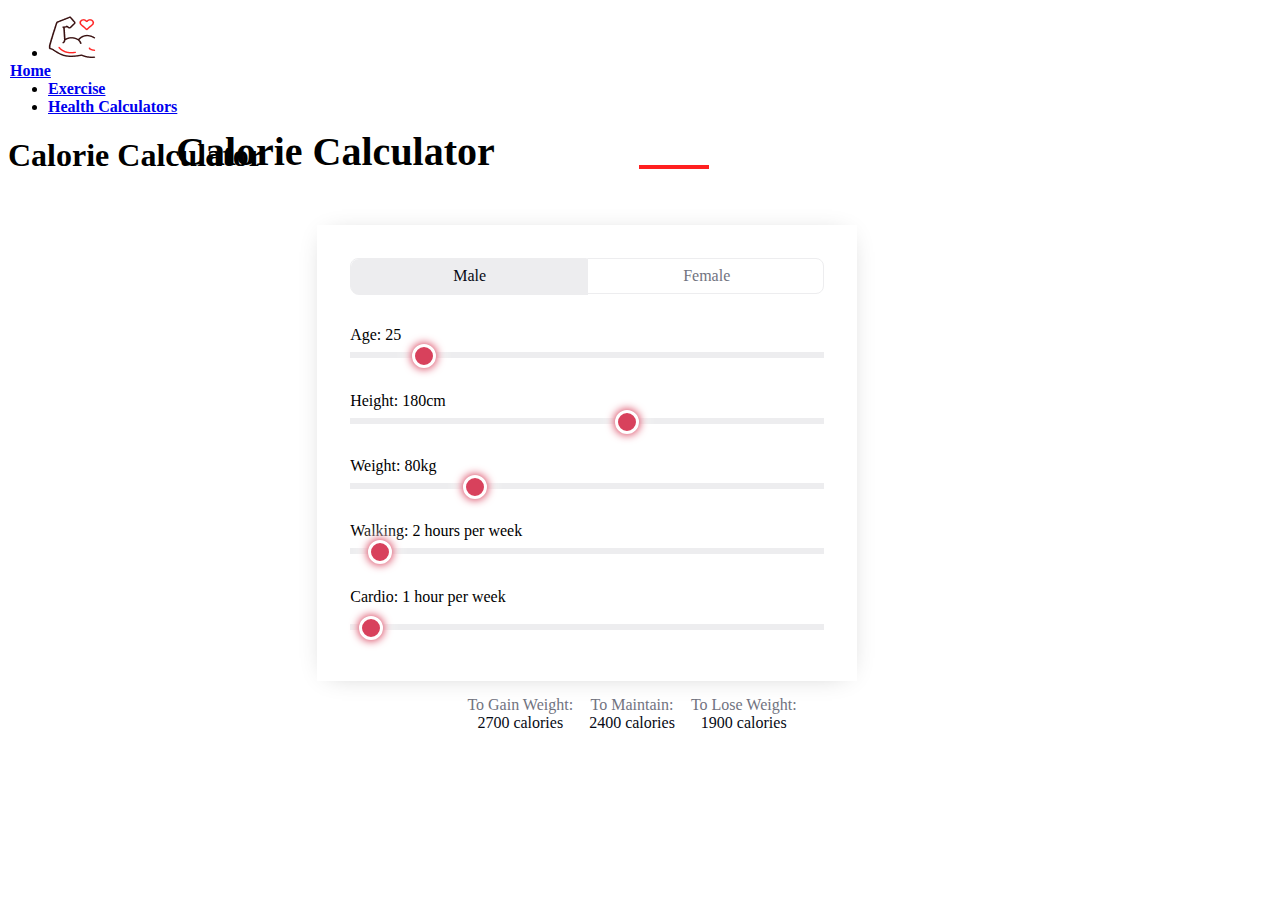
==== calorie.html @ d2049b39 "Add files via upload" ====
<!doctype html>
<html lang="en">

<head>
    <!-- Required meta tags -->
    <meta charset="utf-8">
    <meta name="viewport" content="width=device-width, initial-scale=1">
    <meta name="keywords" content="Exercise GIFs, Workout GIFs, Fitness GIFs, Fitness information, Easy exercises, Health calculators, BMI calculator, Calorie calculator, BMR calculator,  Exercise database, , Weight loss calculator, Fitness community, Personalized workouts, Online fitness resource, Exercise videos, Home workouts, Body Mass Index calculator, Daily calorie calculator, Basal Metabolic Rate calculator,  Fitness for beginners, Fitness routines for all levels, Exercise at home " />
<meta name="description" content="Movement has the resources and tools to help you get the most out
of your workout routine. Search for exercise move GIFs and see
their effects with our helpful calculators. Save and add your
favorites to keep track of your progress. Get personalized tips for
feeling energized and motivated." />
<meta name="robots" content="index" />

    <!-- CSS -->
    <link rel="stylesheet" href="css/style.css">

    <title>Calorie Calculator </title>
    <style>
        :root {
            --primary-color: #435fda;
            --secondary-color: #d8415c;
            --body-font-size: 16px;
            --line-height: 1.5;
            --content-width: 480px;
            --background-color: #fff;
            --background-color-secondary: #f8f8f9;
            --text-color: #060914;
            --text-color--muted: #71737f;
            --line-color: #ededef;
        }

        @media (prefers-color-scheme: dark) {
            :root {
                --primary-color: #657bdb;
                --primary-color--translucent: rgba(85, 106, 195, 0.3);
                --secondary-color: #d93d59;
                --background-color: #060913;
                --background-color-secondary: #0f1424;
                --text-color: #000000;
                --text-color--muted: #838690;
                --line-color: #303341;
            }
        }

        /* html {
            font-size: 100%;
            background-color: var(--background-color);
            color: var(--text-color);
        } */

        /* body {
            font-family: "Geomanist", sans-serif;
            font-size: var(--body-font-size);
            line-height: var(--line-height);
            padding: 0.5em 0.5em 2em 0.5em;
            margin: 0;
        } */

        .wrapper {
            max-width: var(--content-width);
            margin: calc(var(--line-height) * 0.5em) auto 0 auto;
        }

        .calculator {
            position: relative;
            left: -11%;
            padding: 33px;
            box-shadow: 0 2px 26px -12px rgba(0, 0, 0, 0.3);
            margin: -30px;
            margin-top: -13%;
        }

        .results {
            margin-top: 0.5em;
            text-align: center;
            padding: 13px;
        }

        .results>div {
            margin-bottom: 0.5em;
        }

        @media (min-width: 440px) {
            :root {
                --body-font-size: 18px;
                --line-height: 1.5;
            }

            .results {
                margin: 2em 1em 0 2em;
                display: flex;
                justify-content: space-between;
                column-gap: 1em;
            }

            .results>div {
                margin-bottom: 0;
            }
        }

        .choose-gender {
            display: flex;
            align-items: stretch;
            margin-bottom: 2em;
        }

        .segmented-control {
            flex: 1;
            text-align: center;
            line-height: 2em;
            border: 1px solid var(--line-color);
        }

        .segmented-control:first-child {
            border-radius: 0.5em 0 0 0.5em;
        }

        .segmented-control:last-child {
            border-radius: 0 0.5em 0.5em 0;
        }

        .results {
            color: var(--text-color--muted);
            position: absolute;
            left: 33%;
        }

        .results span {
            font-weight: 500;
            color: var(--text-color);
        }

        /* The crazy stuff that needs to be here for the custom input styling */
        input[type="range"] {
            -webkit-appearance: none;
            margin: 18px 0;
            width: 100%;
            transition: all 0.265ms ease-out;
        }

        input[type="range"]:not(:last-of-type) {
            margin-top: 0;
            margin-bottom: 2.5em;
        }

        input[type="range"]:focus {
            outline: none;
        }

        input[type="range"]::-webkit-slider-runnable-track {
            width: 100%;
            height: 6px;
            cursor: pointer;
            background: var(--line-color);
        }

        input[type="range"]::-webkit-slider-thumb {
            box-shadow: 0 0 8px 1px var(--secondary-color),
                0 0 16px 4px var(--background-color);
            border: 3px solid #fff;
            height: 24px;
            width: 24px;
            border-radius: 50%;
            background: var(--secondary-color);
            cursor: pointer;
            -webkit-appearance: none;
            margin-top: -8px;
        }

        input[type="range"]:focus::-webkit-slider-runnable-track {
            background: var(--secondary-color);
        }

        input[type="radio"] {
            -webkit-appearance: none;
            display: none;
        }

        .segmented-control input[type="radio"]+label {
            border: 1px solid rgba(0, 0, 0, 0);
            width: 100%;
            height: 100%;
            display: block;
            cursor: pointer;
            color: var(--text-color--muted);
        }

        .segmented-control input[type="radio"]:checked+label {
            background-color: var(--line-color);
            width: 100%;
            height: 100%;
            display: block;
            color: var(--text-color);
        }

        .segmented-control input[type="radio"]:focus+label {
            border: 1px solid var(--secondary-color);
        }

        .segmented-control:first-child input[type="radio"]:checked+label {
            border-radius: 0.5em 0 0 0.5em;
        }

        .segmented-control:last-child input[type="radio"]:checked+label {
            border-radius: 0 0.5em 0.5em 0;
        }

        input[type="range"]::-moz-range-track {
            width: 100%;
            height: 100%;
            cursor: pointer;
            background: var(--line-color);
        }

        input[type="range"]::-moz-range-thumb {
            box-shadow: 0 0 8px 1px var(--secondary-color),
                0 0 16px 4px var(--background-color);
            border: 3px solid #fff;
            height: 24px;
            width: 24px;
            border-radius: 50%;
            background: var(--secondary-color);
            cursor: pointer;
            -webkit-appearance: none;
            margin-top: -8px;
        }

        .sect2cal {
            font-size: 2.5rem;
            font-weight: 700;

            transform: translate(168px, -80px);
        }

        .sect2cal:before {
            content: '';
            position: absolute;
            width: 70px;
            height: 4px;
            right: 57.8%;
            bottom: 6px;
            background: rgb(255, 32, 32);
        }
    </style>
</head>

<body>
    <!-- Further Code Herre -->
    <div class="navbar">
        <ul>
            <li><img src="./images/logo.png" alt="logo" class="logo"></li>
            <li style="margin-left: -38px;"><a href="index.html" class="home"><b>Home</b></a></li>
            <li><a href="index.html" class="home" id="ex"><b>Exercise</b></a></li>
            <li><a href="calculators.html" class="home" id="ex"><b>Health Calculators</b></a></li>
            
        </ul>
    </div>

    <div class="container">

        <h1 class="sect1" id="ex-h1">Calorie Calculator</h1>
        <h2 class="sect2cal">Calorie Calculator</h2>
    </div>

    <div id="bmr-calculator" class="wrapper">
        <div class="calculator">
            <div class="choose-gender">
                <div class="segmented-control"><input id="calc-gender-male" type="radio" name="gender" value="male"
                        checked=""><label for="calc-gender-male">Male</label></div>
                <div class="segmented-control">
                    <input id="calc-gender-female" type="radio" name="gender" value="female"><label
                        for="calc-gender-female">Female</label>
                </div>
            </div>
            <label for="calc-age" id="calc-age_value">Age: 25</label>
            <input id="calc-age" type="range" value="25" min="13" max="100">
            <label for="calc-height" id="calc-height_value">Height: 180cm</label>
            <input id="calc-height" type="range" value="180" min="80" max="250">
            <label for="calc-weight" id="calc-weight_value">Weight: 80kg</label>
            <input id="calc-weight" type="range" value="80" min="40" max="200">
            <label for="calc-walking" id="calc-walking_value">Walking: 2 hours per week</label>
            <input id="calc-walking" type="range" value="2" min="0" max="50">
            <label for="calc-cardio" id="calc-cardio_value">Cardio: 1 hour per week</label>
            <input id="calc-cardio" type="range" value="1" min="0" max="50">
        </div>
        <div class="results">
            <div id="calc-target-gain">
                To Gain Weight:<br>
                <span>2700 calories</span>
            </div>
            <div id="calc-target-maintain">
                To Maintain:<br>
                <span>2400 calories</span>
            </div>
            <div id="calc-target-lose">
                To Lose Weight:<br>
                <span>1900 calories</span>
            </div>
        </div>
    </div>
    <script src="https://code.jquery.com/jquery-3.6.3.js"
        integrity="sha256-nQLuAZGRRcILA+6dMBOvcRh5Pe310sBpanc6+QBmyVM=" crossorigin="anonymous"></script>

    <script src="js/script.js"></script>
    <script>
        $(".calculator input").on("input change", function (event) {
            var parameterName = $(this).attr("id").split("calc-")[1];
            var centimeters = $(this).val()

            switch (parameterName) {
                case "height":
                    $("#calc-height_value").html("Height: " + centimeters + " cm");
                    break;
                case "weight":
                    var kg = $(this).val();
                    $("#calc-weight_value").html("Weight: " + kg + " kg");
                    break;
                case "age":
                    $("#calc-age_value").html("Age: " + $(this).val());
                    break;
                case "cardio":
                    $("#calc-cardio_value").html("Cardio: " + $(this).val() + " hours per week");
                    break;
                case "walking":
                    $("#calc-walking_value").html("Walking: " + $(this).val() + " hours per week");
                    break;
            }

            var height = parseInt($("#calc-height").val(), 10);
            var age = parseInt($("#calc-age").val(), 10);
            var weight = parseInt($("#calc-weight").val(), 10);
            var walking = parseInt($("#calc-walking").val(), 10);
            var cardio = parseInt($("#calc-cardio").val(), 10);
            var gender = $(".calculator input[name='gender']:checked").val();

            // The Harris–Benedict equations revised by Mifflin and St Jeor in 1990: 'A new predictive equation for resting energy expenditure in healthy individuals'
            var bmr = parseInt(10 * weight + 6.25 * height - 5 * age, 10) + (gender === "male" ? 5 : -161);
            bmr = bmr * 1.2;
            bmr += walking * 60 * (.03 * weight * 1 / 0.45) / 7;
            bmr += cardio * 60 * (.07 * weight * 1 / 0.45) / 7;
            bmr = Math.floor(bmr);

            var targetGainWeight = Math.round((bmr + 300) / 100) * 100;
            var targetMaintain = Math.round((bmr) / 100) * 100;
            var targetLoseWeight = Math.round((bmr - 500) / 100) * 100;

            $("#calc-target-gain span").html(targetGainWeight + " calories");
            $("#calc-target-maintain span").html(targetMaintain + " calories");
            $("#calc-target-lose span").html(targetLoseWeight + " calories");
        });
    </script>
    <script src="js/script.js"></script>
</body>

</html>
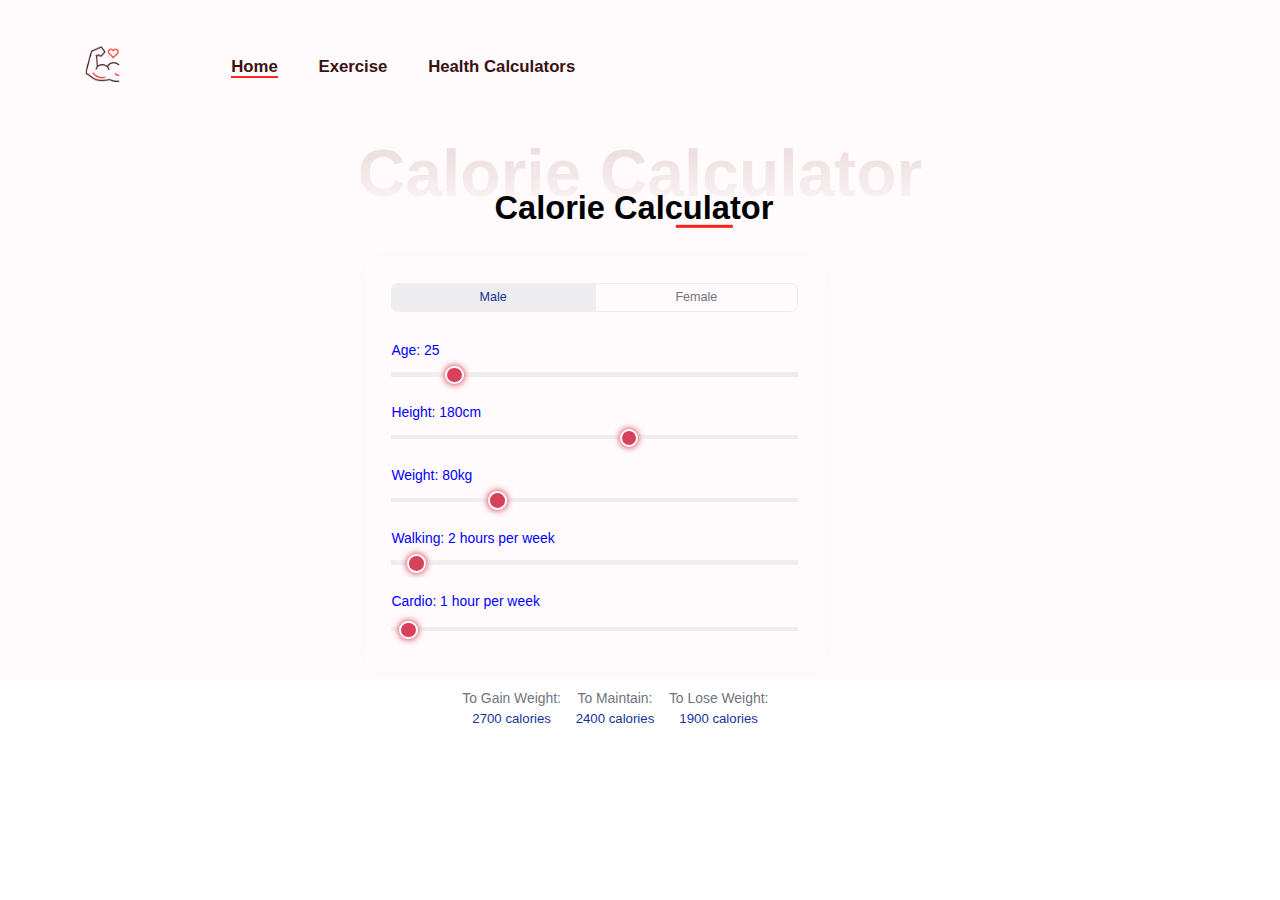
==== commit 28a7ddeb: "Update calorie.html" ====
--- a/calorie.html
+++ b/calorie.html
@@ -26,7 +26,7 @@
             --content-width: 480px;
             --background-color: #fff;
             --background-color-secondary: #f8f8f9;
-            --text-color: #060914;
+            --text-color: #163299;
             --text-color--muted: #71737f;
             --line-color: #ededef;
         }
@@ -38,7 +38,7 @@
                 --secondary-color: #d93d59;
                 --background-color: #060913;
                 --background-color-secondary: #0f1424;
-                --text-color: #000000;
+                --text-color: #f6f4f4;
                 --text-color--muted: #838690;
                 --line-color: #303341;
             }
@@ -67,7 +67,7 @@
             position: relative;
             left: -11%;
             padding: 33px;
-            box-shadow: 0 2px 26px -12px rgba(0, 0, 0, 0.3);
+            box-shadow: 0 2px 26px -12px rgb(243, 242, 242);
             margin: -30px;
             margin-top: -13%;
         }
@@ -230,7 +230,7 @@
         .sect2cal {
             font-size: 2.5rem;
             font-weight: 700;
-
+            color: black;
             transform: translate(168px, -80px);
         }
 
@@ -274,15 +274,15 @@
                         for="calc-gender-female">Female</label>
                 </div>
             </div>
-            <label for="calc-age" id="calc-age_value">Age: 25</label>
+            <label for="calc-age" id="calc-age_value" style="color: blue;">Age: 25</label>
             <input id="calc-age" type="range" value="25" min="13" max="100">
-            <label for="calc-height" id="calc-height_value">Height: 180cm</label>
+            <label for="calc-height" id="calc-height_value" style="color: blue;">Height: 180cm</label>
             <input id="calc-height" type="range" value="180" min="80" max="250">
-            <label for="calc-weight" id="calc-weight_value">Weight: 80kg</label>
+            <label for="calc-weight" id="calc-weight_value" style="color: blue;">Weight: 80kg</label>
             <input id="calc-weight" type="range" value="80" min="40" max="200">
-            <label for="calc-walking" id="calc-walking_value">Walking: 2 hours per week</label>
+            <label for="calc-walking" id="calc-walking_value" style="color: blue;">Walking: 2 hours per week</label>
             <input id="calc-walking" type="range" value="2" min="0" max="50">
-            <label for="calc-cardio" id="calc-cardio_value">Cardio: 1 hour per week</label>
+            <label for="calc-cardio" id="calc-cardio_value" style="color: blue;">Cardio: 1 hour per week</label>
             <input id="calc-cardio" type="range" value="1" min="0" max="50">
         </div>
         <div class="results">
@@ -354,4 +354,4 @@
     <script src="js/script.js"></script>
 </body>
 
-</html>+</html>
--- a/css/style.css
+++ b/css/style.css
@@ -0,0 +1,688 @@
+
+@import url('https://fonts.googleapis.com/css2?family=Pacifico&display=swap');
+    @import url('https://fonts.googleapis.com/css2?family=Abril+Fatface&display=swap');
+    @import url('https://fonts.googleapis.com/css2?family=Great+Vibes&display=swap');
+    @import url('https://fonts.googleapis.com/css2?family=Cardo&display=swap');
+    @import url('https://fonts.googleapis.com/css2?family=Architects+Daughter&display=swap');
+    @import url('https://fonts.googleapis.com/css2?family=Kumbh+Sans&display=swap');
+    @import url('https://fonts.googleapis.com/css2?family=Kumbh+Sans:wght@800&display=swap');
+    @import url('https://fonts.googleapis.com/css2?family=Nunito+Sans&display=swap');
+
+
+* {
+  padding: 0px;
+  margin: 0px;
+  box-sizing: border-box;
+  zoom: 95%;
+}
+
+:root {
+  --first-color: #5e0303;
+}
+
+html {
+  font-size: 100%;
+  background-color: var(--background-color);
+  color: var(--text-color);
+}
+
+body {
+  background-color: #FFFAFB;
+  font-family: "Geomanist", sans-serif;
+  font-size: var(--body-font-size);
+  line-height: var(--line-height);
+  padding: 0.5em 0.5em 2em 0.5em;
+  margin: 0;
+  display: block;
+}
+
+.container{
+  display: grid;
+  justify-content: center;
+}
+.sect1{
+  font-size: 4.5em;
+  font-weight: 800;
+  margin-bottom: 2rem;
+  background: linear-gradient(to top, transparent 0%, var(--first-color) 70%);
+  -webkit-background-clip: text;
+  -webkit-text-fill-color: transparent;
+  opacity: .1;
+}
+
+.sect2{
+
+  font-size: 2.5rem;
+  font-weight: 700;
+
+  transform: translate(90px, -66px);
+}
+
+.sect2:before{
+  content: '';
+  position: absolute;
+  width: 70px;
+  height: 4px;
+  right: 52.8%;
+  bottom: 0;
+  background: rgb(255, 32, 32);
+}
+
+.logo {
+  width: 48px;
+  height: 48px;
+  margin: -13px 20px;
+  margin-left: -184px;
+}
+
+ul {
+  display: flex;
+  list-style: none;
+  gap: 50px;
+  font-size: 1.5rem;
+  margin: 54px 260px;
+}
+
+.home {
+  text-decoration: none;
+  color: rgb(58, 18, 18);
+  border-bottom: 3px solid rgb(255, 38, 37);
+}
+
+#ex {
+  text-decoration: none;
+  border-bottom: none;
+}
+
+.hero-section {
+  display: flex;
+}
+
+.hero-img {
+  position: relative;
+  float:right;
+  right: -500px;
+  top: 0px;
+  width: 100%;
+  height: auto;
+  margin-top: -33px;
+}
+
+.left-side h2 {
+  margin-top: 180px;
+  margin-left: 98px;
+  line-height: 1.5;
+  letter-spacing: 0.00938em;
+  color: #FF2625;
+  font-weight: 600;
+  font-size: 26px;
+  font-family: "Roboto", "Helvetica", "Arial", sans-serif;
+}
+
+.left-side h1 {
+  font-size: 44px;
+  font-family: "Roboto", "Helvetica", "Arial", sans-serif;
+  margin-top: 36px;
+  margin-left: 98px;
+}
+
+.left-side p {
+  margin-top: 32px;
+  letter-spacing: 0.00938em;
+  font-size: 22px;
+  font-family: Alegreya;
+  line-height: 35px;
+  margin-left: 96px;
+}
+
+.ex-btn {
+  margin-left: 97px;
+  width: 201px;
+  height: 52px;
+  font-size: 20px;
+  background: rgb(255, 38, 37);
+  color: white;
+  border: none;
+  border-radius: 5px;
+  font-family: math;
+  text-align: center;
+  margin-top: 50px;
+  cursor: pointer;
+
+}
+
+.ex-btn:hover {
+  background-color: #b10909;
+}
+
+
+
+
+
+
+/* Header Styles */
+/* #ex-h1 {
+  text-align: center;
+  font-family: "Roboto", "Helvetica", "Arial", sans-serif;
+  font-size: 44px;
+} */
+
+/* Exercise Types Styles */
+#exercise-types {
+  margin-bottom: 20px;
+  text-align: center;
+}
+
+#exercise-types button {
+  font-size: 16px;
+  padding: 5px 10px;
+  margin: 5px;
+  background-color: #f2f2f2;
+  border: none;
+  border-radius: 4px;
+  cursor: pointer;
+}
+
+/* Exercise Container Styles */
+#exercise-container {
+  display: flex;
+  flex-wrap: wrap;
+  justify-content: center;
+  margin-bottom: 20px;
+}
+
+.exercise-card {
+  width: 300px;
+  min-height: 350px;
+  background-color: white;
+  border-top: 3px solid red;
+  border-radius: 5px;
+  padding: 25px;
+  margin: 23px;
+  display: flex;
+  flex-direction: column;
+  justify-content: space-between;
+  align-items: center;
+  text-align: center;
+  box-shadow: 0 10px 20px rgba(0, 0, 0, 0.1);
+  transition: transform 0.3s ease;
+  font-family: "Roboto", "Helvetica", "Arial", sans-serif;
+
+}
+
+.exercise-card:hover {
+  transform: translateY(-5px);
+}
+
+#exercise-container .gif-img {
+  width: 100%;
+  height: auto;
+  object-fit: cover;
+  /* border-radius: 5px; */
+  margin: 17px;
+  box-shadow: 0px 0px 53px 0px rgb(237 225 225 / 50%);
+}
+
+.exercise-card .exercise-name {
+  font-weight: bold;
+  margin-top: 10px;
+  white-space: normal;
+  font-size: 18px;
+  /* Increase the font size for a professional look */
+  font-family: "Roboto", "Helvetica", "Arial", sans-serif;
+  /* Set the desired font family */
+  text-transform: capitalize;
+}
+
+.exercise-card .body-part {
+  color: #888;
+  font-size: 14px;
+  /* Adjust the font size as needed */
+  font-family: "Roboto", "Helvetica", "Arial", sans-serif;
+  text-transform: capitalize;
+}
+
+.exercise-card .target {
+  color: #888;
+  font-style: italic;
+  font-size: 14px;
+  font-family: "Roboto", "Helvetica", "Arial", sans-serif;
+  text-transform: capitalize;
+}
+
+
+.exercise-types-card img {
+  width: 53px;
+  position: absolute;
+  top: 24%;
+  left: 42%;
+}
+
+.exercise-types-card h3 {
+  position: absolute;
+  top: 64%;
+  font-size: 1.9rem;
+}
+
+
+/* Pagination Styles */
+.pagination {
+  text-align: center;
+  margin-top: 20px;
+}
+
+.pagination a {
+  display: inline-block;
+  padding: 8px 12px;
+  margin: 0 4px;
+  text-decoration: none;
+  color: #fff;
+  background-color: #ff2625;
+  border: 1px solid #ddd;
+  font-family: "Roboto", "Helvetica", "Arial", sans-serif;
+  border-radius: 7px;
+}
+
+
+.prev-button,
+.next-button {
+  padding: 8px 12px;
+  margin: 0 4px;
+  text-decoration: none;
+  color: #333;
+  background-color: #f5f5f5;
+  border: 1px solid #ddd;
+  border-radius: 4px;
+  cursor: pointer;
+}
+
+.prev-button:hover,
+.next-button:hover {
+  background-color: #b10909;
+}
+
+.page-numbers {
+  display: inline-block;
+}
+
+.page-numbers span {
+  padding: 8px 12px;
+  margin: 0 4px;
+  color: #333;
+  background-color: #f5f5f5;
+  border: 1px solid #ddd;
+  border-radius: 4px;
+}
+
+
+
+.search-section h1 {
+  margin-top: 25%;
+  text-align: center;
+  font-size: 44px;
+  font-family: "Roboto", "Helvetica", "Arial", sans-serif;
+  line-height: 1.5;
+  letter-spacing: 0.00938em;
+  font-weight: 700px;
+  margin-bottom: 49px;
+  text-align: center;
+}
+
+.input-box {
+  font: inherit;
+  letter-spacing: inherit;
+  color: currentColor;
+  padding: 4px 0 5px;
+  border: 0;
+  box-sizing: content-box;
+  background: white;
+  height: 1em;
+  margin: 0;
+  display: block;
+  min-width: 0;
+  width: 63%;
+  animation-duration: 10ms;
+  padding: 16.5px 14px;
+  font-weight: 700;
+  border: 1px solid #c7c2c2;
+  border-radius: 4px;
+  text-align: start;
+  text-transform: capitalize;
+  font-size: x-large;
+  font-family: math;
+}
+
+.input-box::placeholder {
+  font-size: initial;
+  font-family: "Roboto", "Helvetica", "Arial", sans-serif;
+  color: #918e8e;
+}
+
+.search-area {
+  display: flex;
+  align-items: center;
+  justify-content: center;
+}
+
+.search-btn {
+  width: 173px;
+  font-size: 20px;
+  align-items: center;
+  justify-content: center;
+  box-sizing: border-box;
+  outline: 0;
+  border: 0;
+  margin: 0;
+  cursor: pointer;
+  text-decoration: none;
+  font-family: "Roboto", "Helvetica", "Arial", sans-serif;
+  font-weight: 500;
+  line-height: 1.75;
+  letter-spacing: 0.02857em;
+  min-width: 64px;
+  padding: 6px 8px;
+  border-radius: 4px;
+  background-color: #FF2625;
+  color: #fff;
+  text-transform: none;
+  height: 56px;
+}
+
+.search-btn:hover {
+  background: white;
+  color: red;
+  border: 1px solid red;
+}
+
+
+
+.search-container {
+  display: flex;
+  align-items: center;
+}
+
+.search-container input[type="text"] {
+  padding: 8px;
+  font-size: 16px;
+  border: 1px solid #ccc;
+  border-radius: 4px;
+}
+
+.search-container button {
+  padding: 8px 16px;
+  margin-left: 10px;
+  font-size: 16px;
+  background-color: #4CAF50;
+  color: white;
+  border: none;
+  border-radius: 4px;
+  cursor: pointer;
+}
+
+.search-container button:hover {
+  background-color: #45a049;
+}
+
+
+
+.arrows {
+  display: flex;
+  gap: 25px;
+  margin-top: 100px;
+  /* align-items: flex-end; */
+  justify-content: end;
+  margin-right: 126px;
+  ;
+}
+
+.arrow-btn {
+  cursor: pointer;
+}
+
+.right-arrow,
+.left-arrow {
+  transform: scale(1, 1);
+  transition: 0.3s all ease-in-out;
+
+}
+
+.right-arrow:hover,
+.left-arrow:hover {
+  transform: scale(1.3, 1.3);
+}
+
+::-webkit-scrollbar {
+  width: 0px;
+}
+
+.exercise-types-container {
+  position: relative;
+  overflow: hidden;
+}
+
+.exercise-types-slider {
+  display: flex;
+  transition: transform 0.5s ease;
+  padding-left: 10px;
+  /* Add padding to the left to ensure the first card is fully visible */
+  width: 880px;
+  /* Adjust the width to accommodate 4 cards at a time */
+}
+
+.exercise-types {
+  display: flex;
+  /* overflow-x: hidden; */
+  height: 250px;
+  /* Adjust the desired height */
+  /* width: 2753px; Adjust the desired width */
+  margin: 36px 20px;
+  padding: 10px;
+  box-sizing: border-box;
+}
+
+.exercise-types-card {
+  width: 294px;
+  /* Adjust the desired width */
+  height: 220px;
+  /* Adjust the desired height */
+  background-color: white;
+  border-radius: 5px;
+  margin-right: 70px;
+  display: flex;
+  justify-content: center;
+  align-items: center;
+  font-weight: bold;
+  font-size: xx-large;
+  border-top: 3px solid red;
+  cursor: pointer;
+  transform: scale(1, 1);
+  transition: 0.2s all ease-in-out;
+}
+
+.exercise-types-card:hover {
+  transform: scale(1.1, 1.1);
+}
+
+.slider-arrows {
+  margin-top: 20px;
+  display: flex;
+  justify-content: center;
+}
+
+.slider-arrow {
+  display: flex;
+  justify-content: center;
+  align-items: center;
+  width: 30px;
+  height: 30px;
+  cursor: pointer;
+  font-size: 18px;
+  transform: scale(1, 1);
+  transition: 0.3s all ease-in-out;
+}
+
+.slider-arrows img {
+  height: 40px;
+  width: 40px;
+}
+
+.slider-arrow:hover {
+  transform: scale(1.3, 1.3);
+}
+
+.prev-arrow {
+  margin-right: 30px;
+}
+
+.next-arrow {
+  margin-left: 10px;
+}
+
+.far.fa-heart.fa-2x{
+  position: relative;
+  top: -3153%;
+  left: 390%;
+}
+.favorite-button{
+  border: none;
+    height: 4px;
+}
+.fa-heart:before {
+  content: "\f004";
+  color: red;
+}
+
+.remove-button {
+  background-color: #ff5858;
+  color: #fff;
+  padding: 8px 16px;
+  border: none;
+  border-radius: 4px;
+  font-size: 14px;
+  cursor: pointer;
+}
+
+.remove-button:hover {
+  background-color: #e83f3f;
+}
+
+
+.footer-body {
+  margin-top: 50px;
+  margin-bottom:-32px;
+  margin-right:-8px;
+  margin-left:-8px;
+  padding: 0;
+  display: flex;
+  flex-direction: column;
+  justify-content: space-between;
+  /* min-height: 0vh; */
+}
+
+footer {
+  background-color: rgb(255, 243, 244);
+  text-align: center;
+  padding: 20px;
+  
+}
+
+.footer-content{
+  margin-top:20px;
+  margin-left:-30px;
+}
+
+.footer-logo {
+  /* width:%; */
+  display: inline-block;
+  vertical-align: middle;
+  margin-right: 45px;
+}
+
+.footer-logo img{
+  width:175%;
+}
+
+.name {
+color:#fd0a0adb;
+  margin-top:28px;
+  font-size: 50px;
+  font-weight: bold;
+  display: inline-block;
+  vertical-align: middle;
+  font-family:'Kumbh Sans',sans-serif;
+}
+
+.made-with-love {
+  margin-top: 10px;
+  font-size:1.5rem;
+}
+
+.icon {
+  font-size: 50px;
+  margin: 16px;
+}
+
+.team-container {
+  display: flex;
+  flex-wrap: wrap;
+  justify-content: space-around;
+  align-items: center;
+  margin-top: 20px;
+  height: 30%;
+}
+
+.cardinfo {
+  width: 380px;
+  margin: 20px;
+  padding: 20px;
+  text-align: center;
+  box-shadow: 0 4px 8px rgba(0, 0, 0, 0.1);
+  border-radius: 8px;
+  background-color: #a3e7e1;
+  height: 630px;
+}
+
+.cardinfo img {
+  width: 100%;
+  border-radius: 10%;
+  margin-bottom: 15px;
+  height: 450px;
+}
+
+.cardinfo h1 {
+  font-size: 24px;
+  margin-bottom: 10px;
+}
+
+.cardinfo p {
+  font-size: 16px;
+  margin-bottom: 15px;
+}
+.social-icons a {
+  margin-right: 10px;
+  font-size: 20px;
+  color: #000;
+}
+
+.teamhead{
+  font-weight: 700;
+  font-size: 60px;
+}
+
+#contact-btn{
+  border: none;
+  outline: 0;
+  display: inline-block;
+  padding: 10px;
+  color: white;
+  background-color: #000;
+  text-align: center;
+  cursor: pointer;
+  width: 100%;
+  font-size: 18px;
+  margin-top: 30px;
+}
+
+contact-btn:hover, a:hover {
+  opacity: 0.7;
+} 
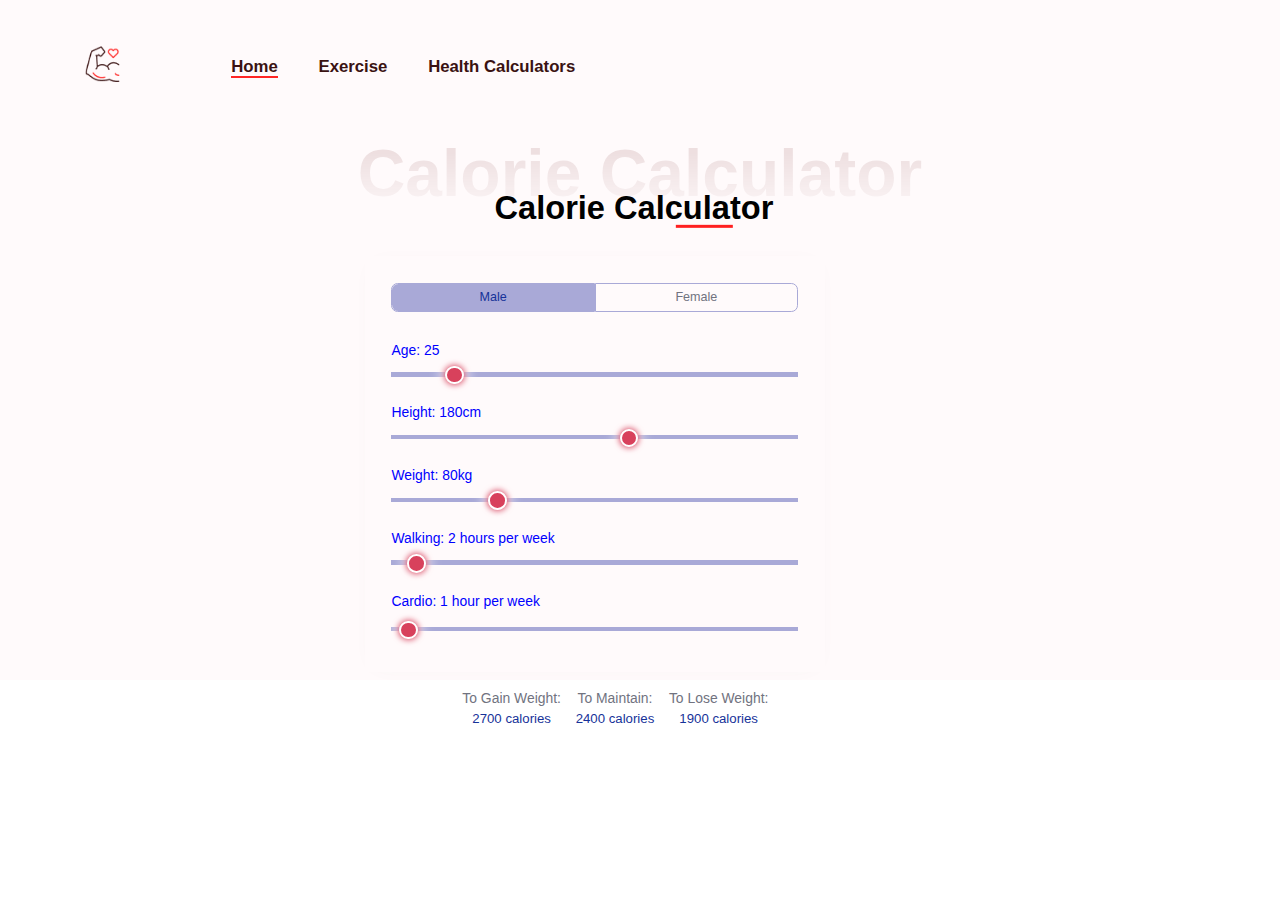
==== commit ca35f07c: "Update calorie.html" ====
--- a/calorie.html
+++ b/calorie.html
@@ -28,7 +28,7 @@
             --background-color-secondary: #f8f8f9;
             --text-color: #163299;
             --text-color--muted: #71737f;
-            --line-color: #ededef;
+            --line-color: #a9a9d7;
         }
 
         @media (prefers-color-scheme: dark) {
--- a/css/style.css
+++ b/css/style.css
@@ -632,7 +632,7 @@
 }
 
 .cardinfo {
-  width: 380px;
+  width: 400px;
   margin: 20px;
   padding: 20px;
   text-align: center;
@@ -643,7 +643,7 @@
 }
 
 .cardinfo img {
-  width: 100%;
+  width: 110%;
   border-radius: 10%;
   margin-bottom: 15px;
   height: 450px;
@@ -658,6 +658,7 @@
   font-size: 16px;
   margin-bottom: 15px;
 }
+
 .social-icons a {
   margin-right: 10px;
   font-size: 20px;
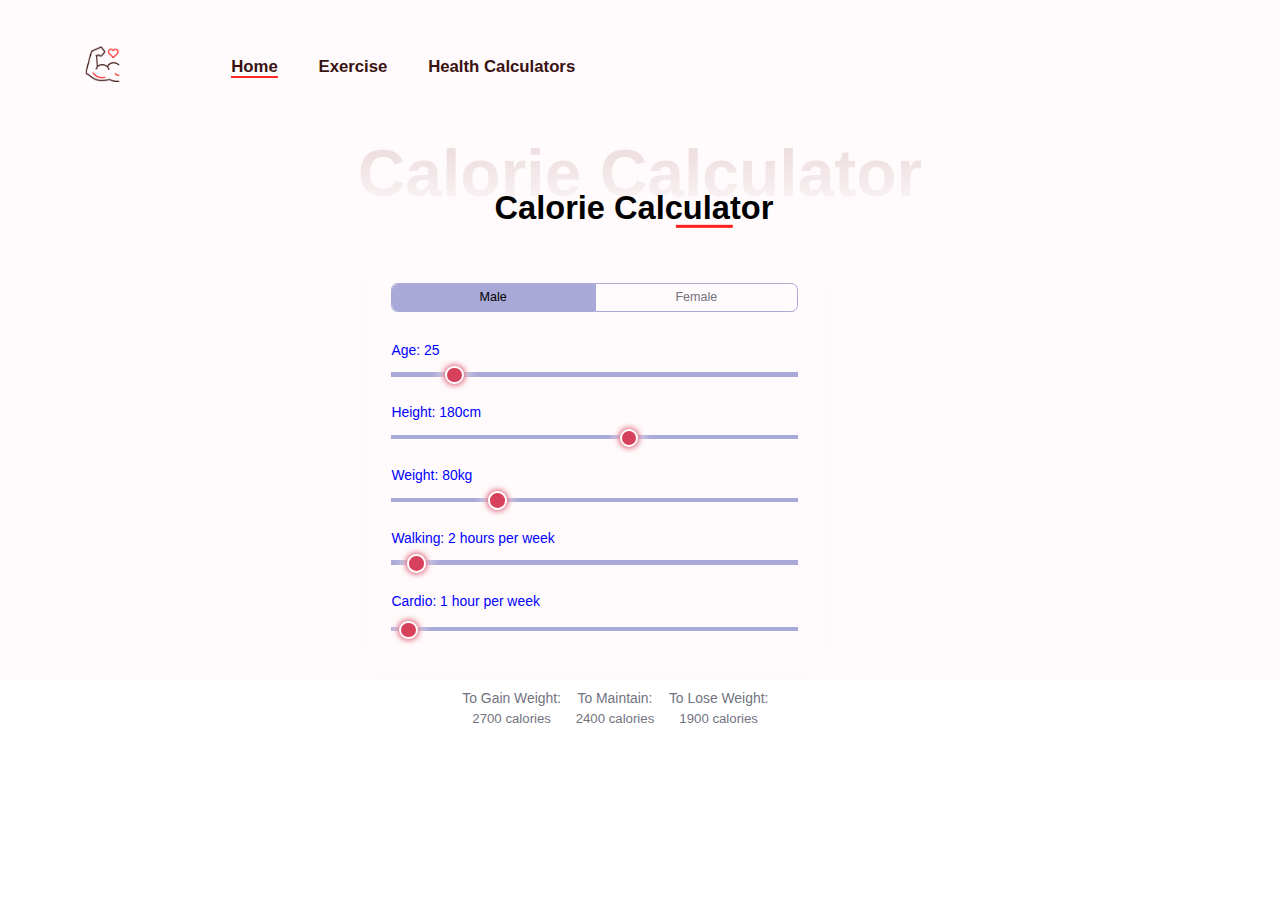
==== commit a3ddc2a1: "Update calorie.html" ====
--- a/calorie.html
+++ b/calorie.html
@@ -26,7 +26,7 @@
             --content-width: 480px;
             --background-color: #fff;
             --background-color-secondary: #f8f8f9;
-            --text-color: #163299;
+            --text-color: ;
             --text-color--muted: #71737f;
             --line-color: #a9a9d7;
         }
